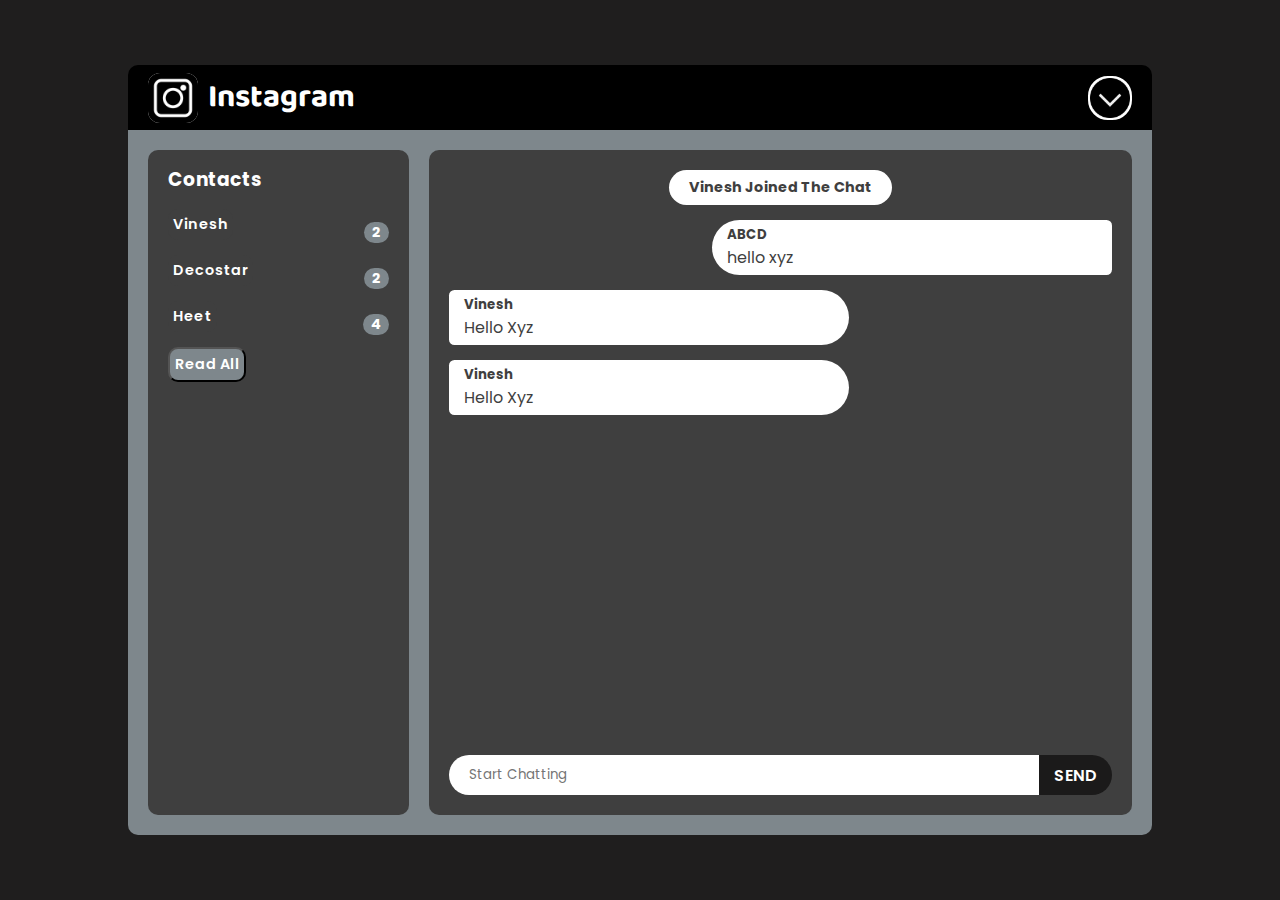
==== index.html @ 17696dd2 "Initial Commit" ====
<html lang="en">
<head>
    <meta charset="UTF-8">
    <meta http-equiv="X-UA-Compatible" content="IE=edge">
    <meta name="viewport" content="width=device-width, initial-scale=1.0">
    <title>Document</title>
    <link rel="preconnect" href="https://fonts.googleapis.com">
<link rel="preconnect" href="https://fonts.gstatic.com" crossorigin>
<link href="https://fonts.googleapis.com/css2?family=Baloo+2:wght@500&family=Poppins&display=swap" rel="stylesheet">
<link rel="stylesheet" href="project.css">

</head>
<body>
    <main>
        <header>
            <div class="title">
            <img src="images/instagram.png" style="width:50px;height:auto">
            <h1>Instagram </h1>
            </div>
            <button onclick="show_hide()" type="button"><img style="width:40px;height:auto "src="images/down-chevron.png" alt=""></button>
        </header>
        <div class="container">
            <div class="users-window">
                <div class="users-head">
                    <h3>Contacts</h3>
                </div>
                <div class="users-list">
                    <div class="chat-group">
                     <button id="v" onclick="show_v()">Vinesh</button> <h4 class="hider" id ="a">2</h4>
                    </div>
                    <div class="chat-group">
                        <button id="d" onclick="show_d()">Decostar</button> <h4 class="hider">2</h4>
                    </div>
                    <div class="chat-group">
                        <button id="h" onclick="show_h()">Heet</button> <h4 class="hider">4</h4>
                    </div>
                    <button type="button" onclick="h4_hide()">Read All</button>
                </div>
            </div>
            <div class="chat-window">
                <div class="chats" id="vinesh" style="display: block;">
                    <div class="user-join">
                        <p><b>Vinesh Joined The Chat</b></p>
                    </div>
                    <div class="message outgoing">
                        <h5>ABCD</h5>
                        <p>hello xyz</p>
                    </div>
                    <div class="message incoming">
                        <h5>Vinesh</h5>
                        <p>Hello Xyz</p>
                    </div>  
                    <div class="message incoming">
                        <h5>Vinesh</h5>
                        <p>Hello Xyz</p>
                    </div> 
                </div>
                <div class="chats" id="decostar" style="display:none;">
                    <div class="user-join">
                        <p><b>Decostar Joined The Chat</b></p>
                    </div>
                    <div class="message outgoing">
                        <h5>ABCD</h5>
                        <p>hello xyz</p>
                    </div>
                    <div class="message incoming">
                        <h5>Decostar</h5>
                        <p>Hello Xyz</p>
                    </div>  
                    <div class="message incoming">
                        <h5>Decostar</h5>
                        <p>Hello Xyz</p>
                    </div> 
                </div>
                
                <div class="chats" id="heet" style="display: none;">
                    <div class="user-join">
                        <p><b>Heet Joined The Chat</b></p>
                    </div>
                    <div class="message outgoing">
                        <h5>ABCD</h5>
                        <p>hello xyz</p>
                    </div>
                    <div class="message incoming">
                        <h5>Heet</h5>
                        <p>Hello Xyz</p>
                    </div>
                    <div class="message incoming">
                        <h5>Heet</h5>
                        <p>Hello Xyz</p>
                    </div>   
                    <div class="message incoming">
                        <h5>Heet</h5>
                        <p>Hello Xyz</p>
                    </div>
                    <div class="message incoming">
                        <h5>Heet</h5>
                        <p>Hello Xyz</p>
                    </div>
                </div>
                <div class="user-input">
                    <input type="text" name="" id="" placeholder="Start Chatting">
                    <button >SEND</button>
                </div>
            </div>
        </div>
    </main>
          
  <script>
    var uwindow = document.querySelector('.users-window');
    var h4All = document.getElementsByClassName("hider");
  
    function show_hide(){
        if(uwindow.style.display=="block"){
            uwindow.style.display="none";
        }
        else{
            uwindow.style.display="block";
        }
    }
    function h4_hide(){
    //var h4 = document.getElementById("a");
    //h4.style.display = "none";  
    for(var i =0;i<h4All.length;i++){
        h4All.item(i).style.display="none";
    }

    }
    var vin = document.getElementById("vinesh")
    var dec = document.getElementById("decostar")
    var heet = document.getElementById("heet")

    function show_v(){
        vin.style.display="block"
        dec.style.display="none"
        heet.style.display="none"  
        h4All.item(0).style.display="none" 
    }
    function show_d(){
        vin.style.display="none"
        dec.style.display="block"
        heet.style.display="none"  
        h4All.item(1).style.display="none"
    }
    function show_h(){
        vin.style.display="none"
        dec.style.display="none"
        heet.style.display="block" 
        h4All.item(2).style.display="none"
    }

  </script>
</body>
</html>
---- project.css ----
body {
  background-color: rgb(31, 30, 30);
}

#v, #d, #h {
  background-color: #3f3f3f;
  border: none;
}

#v:hover, #d:hover, #h:hover {
  background-color: #688899;
  border: 1px solid white;
}

* {
  margin: 0;
  padding: 0;
  box-sizing: border-box;
  font-family: "Poppins", sans-serif;
}

main {
  position: absolute;
  top: 50%;
  left: 50%;
  width: 80%;
  transform: translate(-50%, -50%);
  overflow: hidden;
  border-radius: 10px;
}
main header {
  background-color: black;
  color: #ffffff;
  padding: 7px 20px;
  display: flex;
  flex-direction: row;
  justify-content: space-between;
  align-items: center;
}
main header div.title {
  display: flex;
  flex-direction: row;
  justify-content: flex-start;
  align-items: center;
}
main header div.title h1 {
  font-family: "Baloo 2", cursive;
  font-size: 32px;
  margin-left: 10px;
}
main header div.title img {
  border-radius: 12px;
  background-color: white;
  border: none;
  outline: none;
}
main header button {
  border-radius: 20px;
  border: 2px solid white;
  outline: none;
}
main div.container {
  background-color: #7E878c;
  padding: 20px;
  display: flex;
  flex-direction: row;
  justify-content: flex-start;
  align-items: stretch;
}
main div.container div.users-window {
  width: 350px;
  color: #ffffff;
  background-color: #3f3f3f;
  padding: 15px 20px;
  border-radius: 10px;
  margin-right: 20px;
}
main div.container div.users-window div.users-head {
  display: flex;
  flex-direction: row;
  justify-content: space-between;
  align-items: center;
  margin-bottom: 15px;
}
main div.container div.users-window div.users-list {
  font-size: 0.9rem;
  letter-spacing: 0.5px;
  font-weight: 600;
}
main div.container div.users-window div.users-list div.chat-group {
  display: flex;
  flex-direction: row;
  justify-content: space-between;
  align-items: center;
}
main div.container div.users-window div.users-list div.chat-group h4 {
  background-color: #7E878c;
  padding: 0 8px;
  border-radius: 50px;
}
main div.container div.users-window div.users-list p {
  margin-bottom: 15px;
}
main div.container div.users-window div.users-list button {
  font-size: 0.9rem;
  letter-spacing: 0.5px;
  font-weight: 600;
  margin-bottom: 15px;
  padding: 5px;
  border-radius: 10px;
  color: white;
  background-color: #7E878c;
}
main div.container div.chat-window {
  width: 100%;
  border-radius: 10px;
  background-color: #3f3f3f;
}
main div.container div.chat-window div.chats {
  min-height: 65vh;
  padding: 20px;
}
main div.container div.chat-window div.chats div.user-join {
  font-size: 0.9rem;
  color: #3f3f3f;
  background-color: #ffffff;
  border-radius: 50px;
  width: -moz-max-content;
  width: max-content;
  padding: 7px 20px;
  margin: 0 auto;
  margin-bottom: 15px;
}
main div.container div.chat-window div.chats div.message {
  color: #3f3f3f;
  background-color: #ffffff;
  padding: 5px 15px;
  max-width: 400px;
  margin-bottom: 15px;
  border-radius: 10px 50px 50px 10px;
}
main div.container div.chat-window div.chats div.message p {
  font-size: 16px;
}
main div.container div.chat-window div.chats div.outgoing {
  margin-left: auto;
  border-radius: 50px 10px 10px 50px;
}
main div.container div.chat-window div.user-input {
  display: flex;
  flex-direction: row;
  justify-content: space-between;
  align-items: stretch;
  padding: 20px;
}
main div.container div.chat-window div.user-input input {
  padding: 10px 20px;
  outline: none;
  border: none;
  width: 100%;
  border-radius: 50px 0 0 50px;
}
main div.container div.chat-window div.user-input button {
  font-size: 16px;
  font-weight: 600;
  padding: 5px 15px;
  letter-spacing: 0.5px;
  border: none;
  outline: none;
  color: #ffffff;
  background-color: rgb(27, 26, 26);
  border-radius: 0 50px 50px 0;
}

@media screen and (max-width: 900px) {
  main {
    width: 95%;
  }
  main div.container {
    position: relative;
  }
  main div.container div.users-window {
    position: absolute;
    top: 0;
    left: 0;
    width: 100%;
    border-radius: 0 0 10px 10px;
    height: -moz-max-content;
    height: max-content;
    z-index: 11;
    box-shadow: 0 15px 20px -20px black;
    padding-bottom: 0;
    display: none;
  }
  main div.container div.chat-window div.chat div.message {
    max-width: 300px;
  }
}/*# sourceMappingURL=project.css.map */
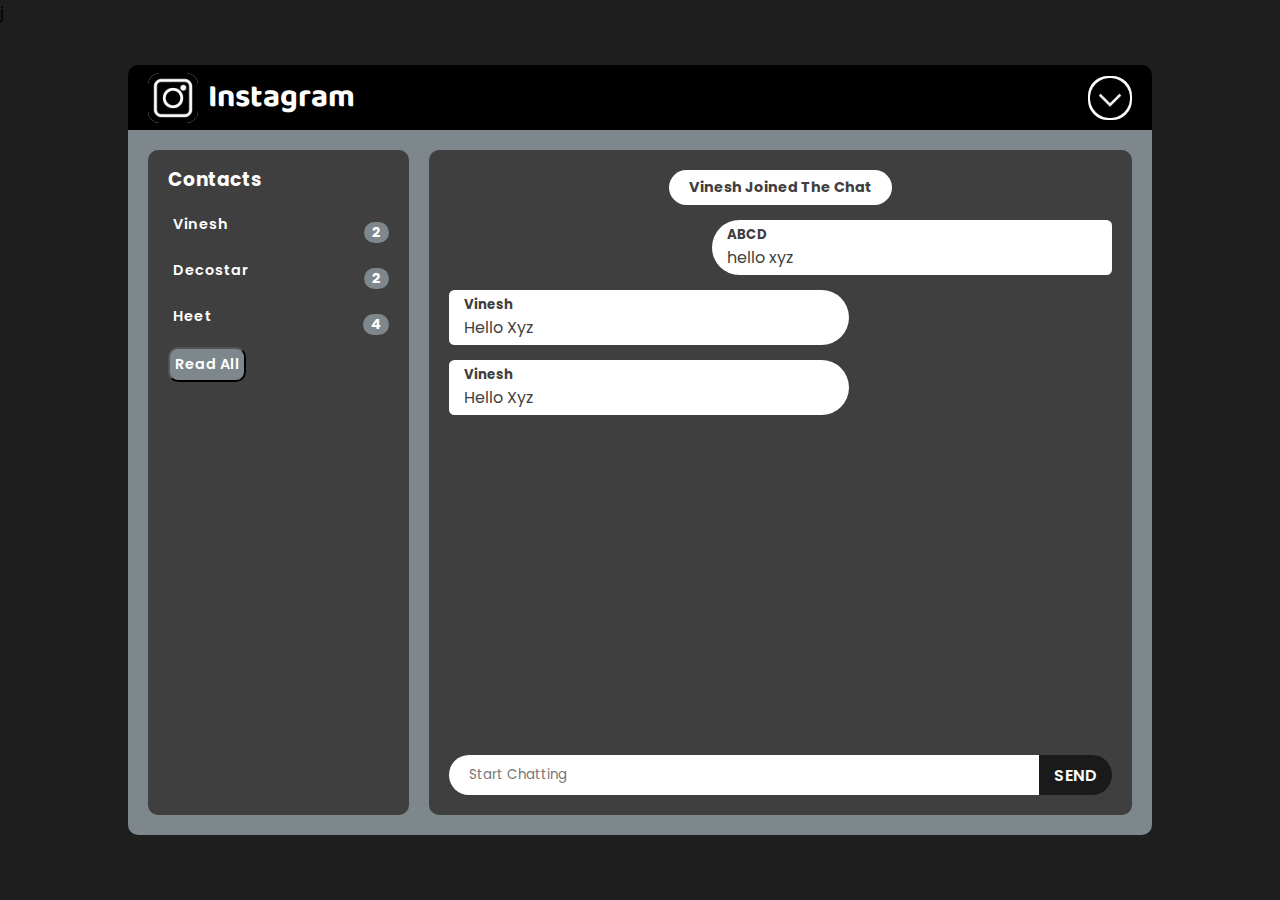
==== commit e69cbf07: "index.html change" ====
--- a/index.html
+++ b/index.html
@@ -8,7 +8,7 @@
 <link rel="preconnect" href="https://fonts.gstatic.com" crossorigin>
 <link href="https://fonts.googleapis.com/css2?family=Baloo+2:wght@500&family=Poppins&display=swap" rel="stylesheet">
 <link rel="stylesheet" href="project.css">
-
+j
 </head>
 <body>
     <main>
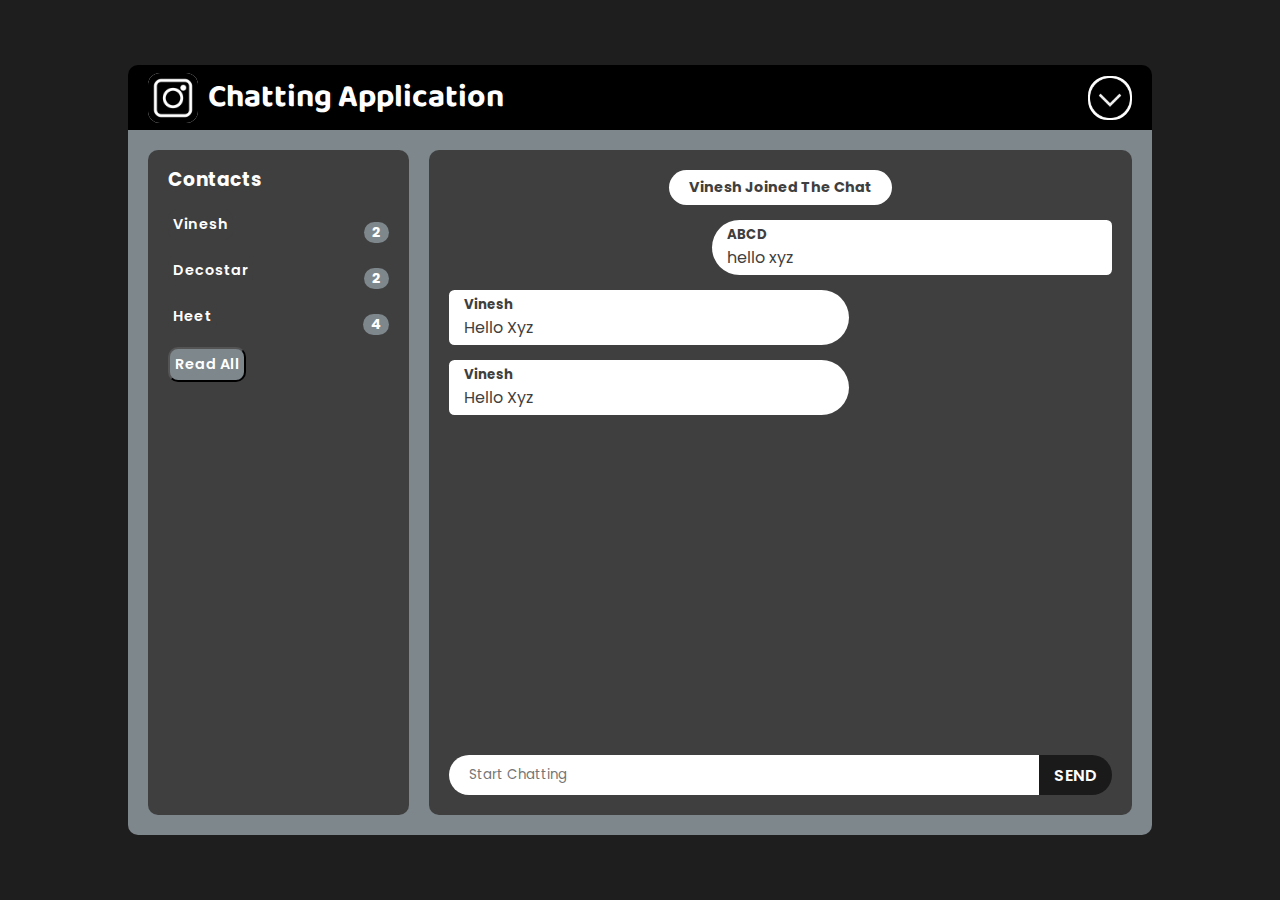
==== commit 78b359ce: "name change" ====
--- a/index.html
+++ b/index.html
@@ -3,21 +3,21 @@
     <meta charset="UTF-8">
     <meta http-equiv="X-UA-Compatible" content="IE=edge">
     <meta name="viewport" content="width=device-width, initial-scale=1.0">
-    <title>Document</title>
+    <title>Chatting Application</title>
     <link rel="preconnect" href="https://fonts.googleapis.com">
 <link rel="preconnect" href="https://fonts.gstatic.com" crossorigin>
 <link href="https://fonts.googleapis.com/css2?family=Baloo+2:wght@500&family=Poppins&display=swap" rel="stylesheet">
 <link rel="stylesheet" href="project.css">
-j
+
 </head>
 <body>
     <main>
         <header>
             <div class="title">
             <img src="images/instagram.png" style="width:50px;height:auto">
-            <h1>Instagram </h1>
+            <h1>Chatting Application </h1>
             </div>
-            <button onclick="show_hide()" type="button"><img style="width:40px;height:auto "src="images/down-chevron.png" alt=""></button>
+            <button onclick="show_hide()" type="button"><img style="width:40px;height:auto; cursor: pointer; "src="images/down-chevron.png" alt=""></button>
         </header>
         <div class="container">
             <div class="users-window">
@@ -34,7 +34,7 @@
                     <div class="chat-group">
                         <button id="h" onclick="show_h()">Heet</button> <h4 class="hider">4</h4>
                     </div>
-                    <button type="button" onclick="h4_hide()">Read All</button>
+                    <button type="button" onclick="h4_hide()" style="cursor:pointer;">Read All</button>
                 </div>
             </div>
             <div class="chat-window">
@@ -100,7 +100,7 @@
                 </div>
                 <div class="user-input">
                     <input type="text" name="" id="" placeholder="Start Chatting">
-                    <button >SEND</button>
+                    <button type="button" style="cursor:pointer;">SEND</button>
                 </div>
             </div>
         </div>
--- a/project.css
+++ b/project.css
@@ -5,6 +5,7 @@
 #v, #d, #h {
   background-color: #3f3f3f;
   border: none;
+  cursor:pointer;
 }
 
 #v:hover, #d:hover, #h:hover {
